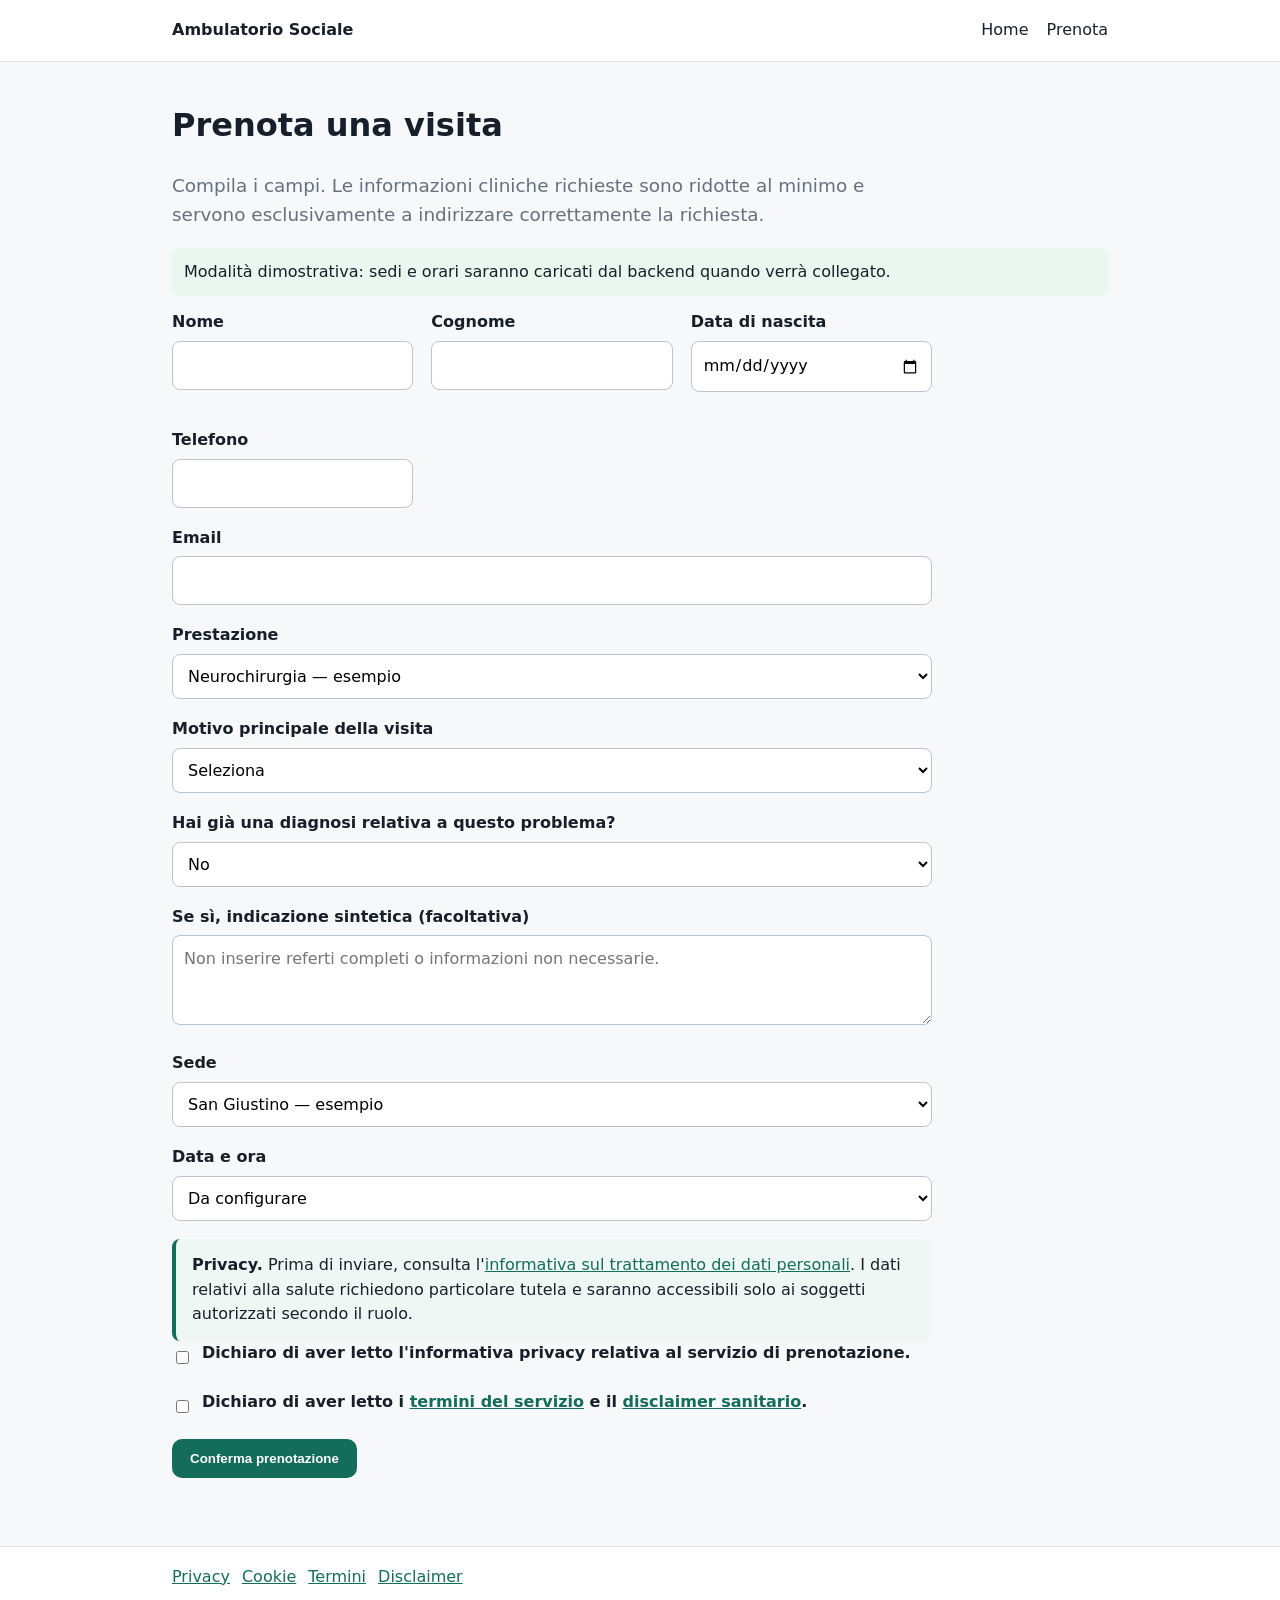
==== prenota.html @ bac7a3ce "Add files via upload" ====
<!doctype html><html lang="it"><head><meta charset="utf-8"><meta name="viewport" content="width=device-width,initial-scale=1"><title>Prenota | Ambulatorio Sociale</title><link rel="stylesheet" href="assets/style.css"></head><body><header><nav><span class="brand">Ambulatorio Sociale</span><a href="index.html">Home</a><a href="prenota.html">Prenota</a></nav></header><main><h1>Prenota una visita</h1><p class="lead">Compila i campi. Le informazioni cliniche richieste sono ridotte al minimo e servono esclusivamente a indirizzare correttamente la richiesta.</p><div id="demo-note" class="status">Modalità dimostrativa: sedi e orari saranno caricati dal backend quando verrà collegato.</div><form id="booking"><div class="grid"><div class="field"><label for="first_name">Nome</label><input id="first_name" name="first_name" autocomplete="given-name" required></div><div class="field"><label for="last_name">Cognome</label><input id="last_name" name="last_name" autocomplete="family-name" required></div><div class="field"><label for="birth_date">Data di nascita</label><input id="birth_date" name="birth_date" type="date" required></div><div class="field"><label for="phone">Telefono</label><input id="phone" name="phone" type="tel" autocomplete="tel" required></div></div><div class="field"><label for="email">Email</label><input id="email" name="email" type="email" autocomplete="email" required></div><div class="field"><label for="service">Prestazione</label><select id="service" name="service_id" required><option>Neurochirurgia — esempio</option></select></div><div class="field"><label for="symptom">Motivo principale della visita</label><select id="symptom" name="symptom" required><option value="">Seleziona</option><option>Mal di schiena / lombalgia</option><option>Dolore cervicale / cervicalgia</option><option>Sciatalgia</option><option>Formicolii o perdita di sensibilità</option><option>Dolore agli arti</option><option>Problema già diagnosticato alla colonna</option><option>Valutazione di esami o referti</option><option>Altro</option></select></div><div class="field"><label for="diagnosed">Hai già una diagnosi relativa a questo problema?</label><select id="diagnosed" name="diagnosed"><option value="no">No</option><option value="yes">Sì</option></select></div><div class="field"><label for="diagnosis">Se sì, indicazione sintetica (facoltativa)</label><textarea id="diagnosis" name="diagnosis" maxlength="500" placeholder="Non inserire referti completi o informazioni non necessarie."></textarea></div><div class="field"><label for="location">Sede</label><select id="location" name="location_id" required><option>San Giustino — esempio</option></select></div><div class="field"><label for="slot">Data e ora</label><select id="slot" name="slot_id" required><option>Da configurare</option></select></div><div class="notice"><strong>Privacy.</strong> Prima di inviare, consulta l'<a href="privacy.html" target="_blank">informativa sul trattamento dei dati personali</a>. I dati relativi alla salute richiedono particolare tutela e saranno accessibili solo ai soggetti autorizzati secondo il ruolo.</div><div class="field check"><input id="privacy_ack" name="privacy_ack" value="yes" type="checkbox" required><label for="privacy_ack">Dichiaro di aver letto l'informativa privacy relativa al servizio di prenotazione.</label></div><div class="field check"><input id="terms_ack" name="terms_ack" value="yes" type="checkbox" required><label for="terms_ack">Dichiaro di aver letto i <a href="termini.html" target="_blank">termini del servizio</a> e il <a href="disclaimer.html" target="_blank">disclaimer sanitario</a>.</label></div><button class="btn" type="submit">Conferma prenotazione</button><div id="status"></div></form></main><footer><div class="footer-inner"><a href="privacy.html">Privacy</a><a href="cookie.html">Cookie</a><a href="termini.html">Termini</a><a href="disclaimer.html">Disclaimer</a></div></footer><script src="assets/app.js"></script></body></html>
---- assets/style.css ----
:root{--ink:#17202a;--muted:#65717e;--bg:#f6f8fa;--card:#fff;--accent:#146c5a;--line:#dce3e8;--danger:#9b2c2c}*{box-sizing:border-box}body{margin:0;font-family:system-ui,-apple-system,Segoe UI,Roboto,sans-serif;background:var(--bg);color:var(--ink);line-height:1.55}header{background:#fff;border-bottom:1px solid var(--line)}nav,main,.footer-inner{max-width:980px;margin:auto;padding:18px 22px}nav{display:flex;gap:18px;align-items:center;flex-wrap:wrap}.brand{font-weight:800;margin-right:auto}a{color:var(--accent)}nav a{text-decoration:none;color:var(--ink)}.hero{padding:64px 22px 35px}.hero h1{font-size:clamp(2rem,5vw,3.7rem);line-height:1.05;margin:.2em 0}.lead{font-size:1.15rem;color:var(--muted);max-width:720px}.btn{display:inline-block;background:var(--accent);color:#fff;text-decoration:none;border:0;border-radius:10px;padding:12px 18px;font-weight:700;cursor:pointer}.btn.secondary{background:#fff;color:var(--accent);border:1px solid var(--accent)}.grid{display:grid;grid-template-columns:repeat(auto-fit,minmax(240px,1fr));gap:18px}.card{background:var(--card);border:1px solid var(--line);border-radius:14px;padding:20px}.notice{border-left:4px solid var(--accent);padding:14px 16px;background:#eef7f4;border-radius:8px}.warning{border-left-color:var(--danger);background:#fff4f4}form{max-width:760px}.field{margin:0 0 18px}label{font-weight:700;display:block;margin-bottom:6px}input,select,textarea{width:100%;padding:11px;border:1px solid #bac5ce;border-radius:8px;font:inherit;background:#fff}textarea{min-height:90px}.check{display:flex;gap:10px}.check input{width:auto;margin-top:5px}.small{font-size:.9rem;color:var(--muted)}footer{margin-top:50px;background:#fff;border-top:1px solid var(--line)}footer a{margin-right:12px}.status{padding:12px;border-radius:8px;margin:14px 0;display:none}.status.ok{display:block;background:#eaf7ef}.status.err{display:block;background:#fff0f0}.tag{display:inline-block;padding:4px 8px;background:#eaf1f0;border-radius:999px;font-size:.85rem}table{width:100%;border-collapse:collapse;background:#fff}th,td{text-align:left;border-bottom:1px solid var(--line);padding:10px}code{background:#edf1f3;padding:2px 5px;border-radius:4px}@media(max-width:600px){nav{gap:10px}.hero{padding-top:40px}table{font-size:.85rem}}
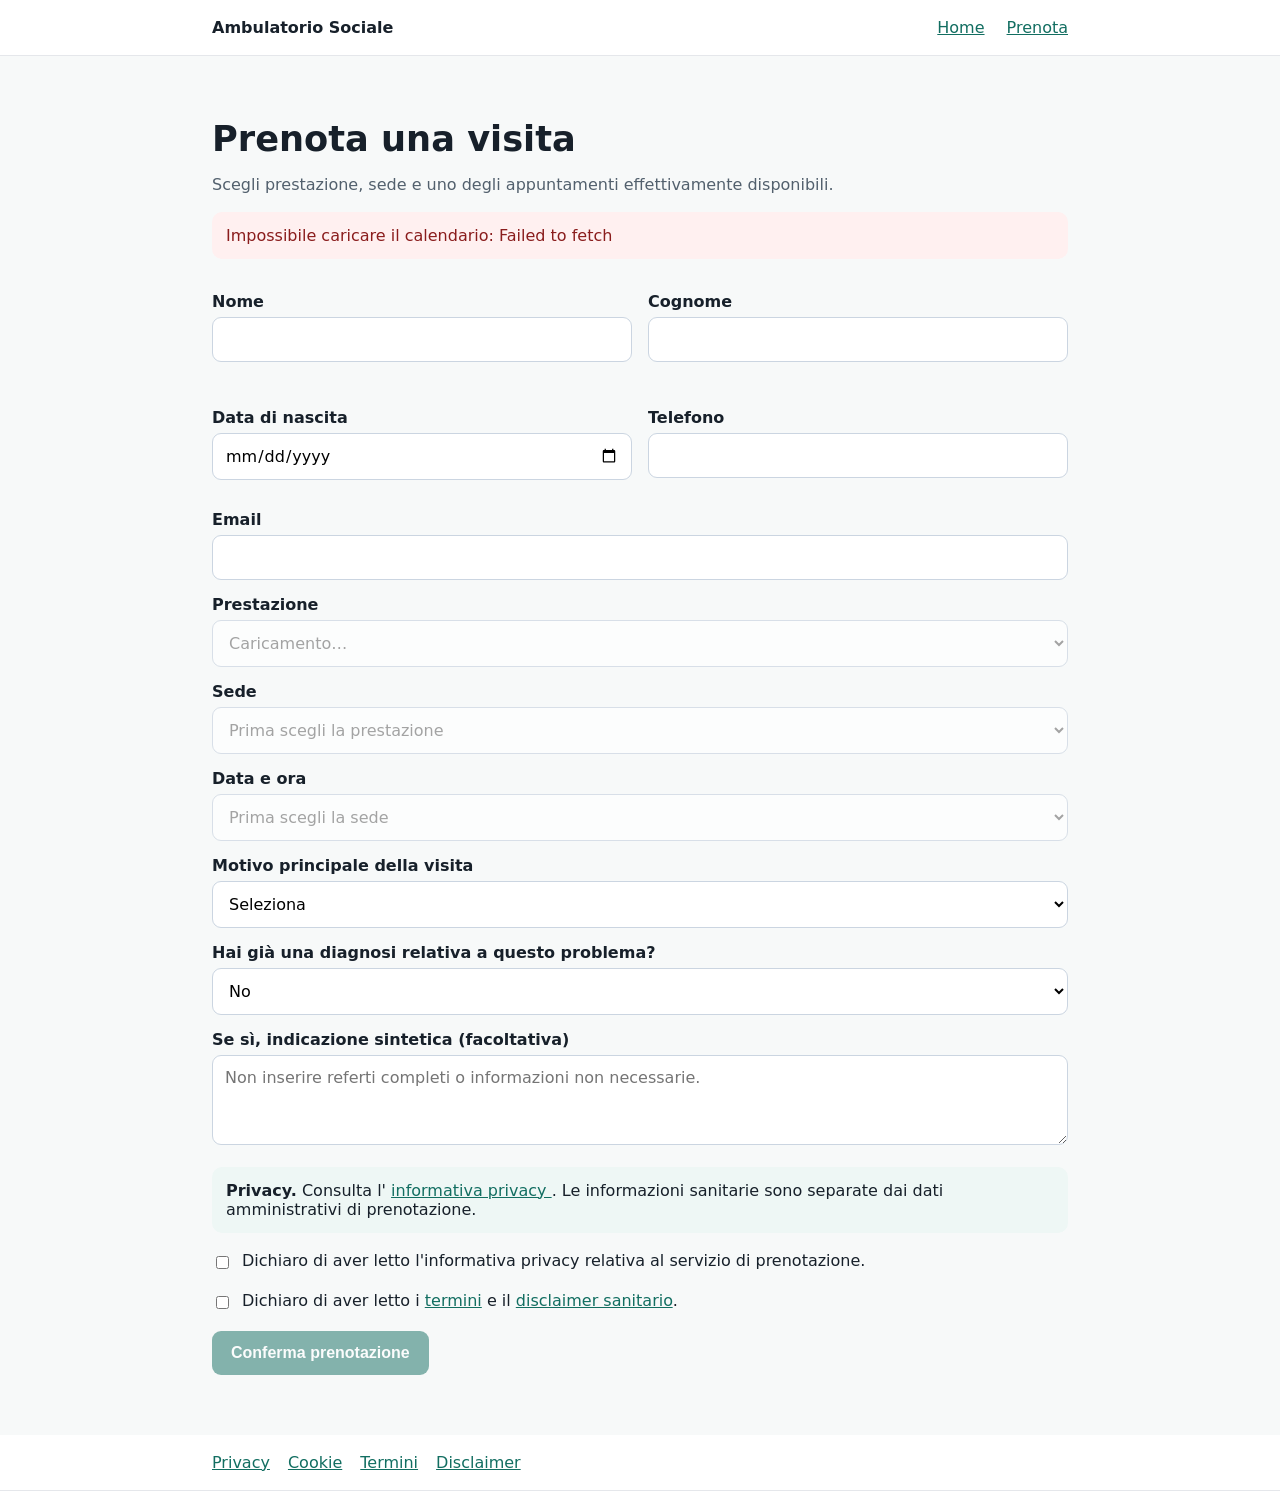
==== commit 58f6364b: "Update prenota.html" ====
--- a/prenota.html
+++ b/prenota.html
@@ -1 +1,660 @@
-<!doctype html><html lang="it"><head><meta charset="utf-8"><meta name="viewport" content="width=device-width,initial-scale=1"><title>Prenota | Ambulatorio Sociale</title><link rel="stylesheet" href="assets/style.css"></head><body><header><nav><span class="brand">Ambulatorio Sociale</span><a href="index.html">Home</a><a href="prenota.html">Prenota</a></nav></header><main><h1>Prenota una visita</h1><p class="lead">Compila i campi. Le informazioni cliniche richieste sono ridotte al minimo e servono esclusivamente a indirizzare correttamente la richiesta.</p><div id="demo-note" class="status">Modalità dimostrativa: sedi e orari saranno caricati dal backend quando verrà collegato.</div><form id="booking"><div class="grid"><div class="field"><label for="first_name">Nome</label><input id="first_name" name="first_name" autocomplete="given-name" required></div><div class="field"><label for="last_name">Cognome</label><input id="last_name" name="last_name" autocomplete="family-name" required></div><div class="field"><label for="birth_date">Data di nascita</label><input id="birth_date" name="birth_date" type="date" required></div><div class="field"><label for="phone">Telefono</label><input id="phone" name="phone" type="tel" autocomplete="tel" required></div></div><div class="field"><label for="email">Email</label><input id="email" name="email" type="email" autocomplete="email" required></div><div class="field"><label for="service">Prestazione</label><select id="service" name="service_id" required><option>Neurochirurgia — esempio</option></select></div><div class="field"><label for="symptom">Motivo principale della visita</label><select id="symptom" name="symptom" required><option value="">Seleziona</option><option>Mal di schiena / lombalgia</option><option>Dolore cervicale / cervicalgia</option><option>Sciatalgia</option><option>Formicolii o perdita di sensibilità</option><option>Dolore agli arti</option><option>Problema già diagnosticato alla colonna</option><option>Valutazione di esami o referti</option><option>Altro</option></select></div><div class="field"><label for="diagnosed">Hai già una diagnosi relativa a questo problema?</label><select id="diagnosed" name="diagnosed"><option value="no">No</option><option value="yes">Sì</option></select></div><div class="field"><label for="diagnosis">Se sì, indicazione sintetica (facoltativa)</label><textarea id="diagnosis" name="diagnosis" maxlength="500" placeholder="Non inserire referti completi o informazioni non necessarie."></textarea></div><div class="field"><label for="location">Sede</label><select id="location" name="location_id" required><option>San Giustino — esempio</option></select></div><div class="field"><label for="slot">Data e ora</label><select id="slot" name="slot_id" required><option>Da configurare</option></select></div><div class="notice"><strong>Privacy.</strong> Prima di inviare, consulta l'<a href="privacy.html" target="_blank">informativa sul trattamento dei dati personali</a>. I dati relativi alla salute richiedono particolare tutela e saranno accessibili solo ai soggetti autorizzati secondo il ruolo.</div><div class="field check"><input id="privacy_ack" name="privacy_ack" value="yes" type="checkbox" required><label for="privacy_ack">Dichiaro di aver letto l'informativa privacy relativa al servizio di prenotazione.</label></div><div class="field check"><input id="terms_ack" name="terms_ack" value="yes" type="checkbox" required><label for="terms_ack">Dichiaro di aver letto i <a href="termini.html" target="_blank">termini del servizio</a> e il <a href="disclaimer.html" target="_blank">disclaimer sanitario</a>.</label></div><button class="btn" type="submit">Conferma prenotazione</button><div id="status"></div></form></main><footer><div class="footer-inner"><a href="privacy.html">Privacy</a><a href="cookie.html">Cookie</a><a href="termini.html">Termini</a><a href="disclaimer.html">Disclaimer</a></div></footer><script src="assets/app.js"></script></body></html>
+<!doctype html>
+<html lang="it">
+<head>
+<meta charset="utf-8">
+<meta name="viewport" content="width=device-width,initial-scale=1">
+
+<title>Prenota | Ambulatorio Sociale</title>
+
+<style>
+:root{
+  font-family:system-ui,-apple-system,Segoe UI,Roboto,sans-serif;
+  color:#17202a;
+  background:#f7f9f9
+}
+
+*{box-sizing:border-box}
+body{margin:0}
+
+header,footer{
+  background:#fff;
+  border-bottom:1px solid #e5e7eb
+}
+
+nav,.footer-inner,main{
+  max-width:900px;
+  margin:auto;
+  padding:18px 22px
+}
+
+nav{
+  display:flex;
+  gap:22px;
+  align-items:center
+}
+
+.brand{
+  font-weight:800;
+  margin-right:auto
+}
+
+a{color:#126e61}
+
+main{
+  padding-top:38px;
+  padding-bottom:60px
+}
+
+h1{
+  font-size:2.2rem;
+  margin-bottom:8px
+}
+
+.lead{color:#52606d}
+
+.status,.notice{
+  padding:14px;
+  border-radius:10px;
+  background:#eef7f5;
+  margin:18px 0
+}
+
+.error{
+  background:#fff0f0;
+  color:#8a1c1c
+}
+
+.success{
+  background:#edf9f0;
+  color:#176b35
+}
+
+.grid{
+  display:grid;
+  grid-template-columns:1fr 1fr;
+  gap:16px
+}
+
+.field{margin:15px 0}
+
+label{
+  display:block;
+  font-weight:650;
+  margin-bottom:6px
+}
+
+input,select,textarea{
+  width:100%;
+  padding:12px;
+  border:1px solid #cbd5e1;
+  border-radius:9px;
+  background:white;
+  font:inherit
+}
+
+textarea{min-height:90px}
+
+.check{
+  display:flex;
+  gap:10px;
+  align-items:flex-start
+}
+
+.check input{
+  width:auto;
+  margin-top:5px
+}
+
+.check label{font-weight:400}
+
+.btn{
+  border:0;
+  border-radius:9px;
+  background:#126e61;
+  color:white;
+  padding:13px 19px;
+  font-weight:750;
+  font-size:1rem;
+  cursor:pointer
+}
+
+.btn:disabled{
+  opacity:.5;
+  cursor:not-allowed
+}
+
+.footer-inner{
+  display:flex;
+  gap:18px;
+  flex-wrap:wrap
+}
+
+@media(max-width:650px){
+  .grid{grid-template-columns:1fr}
+  nav{flex-wrap:wrap}
+}
+</style>
+</head>
+
+<body>
+
+<header>
+<nav>
+  <span class="brand">Ambulatorio Sociale</span>
+  <a href="index.html">Home</a>
+  <a href="prenota.html">Prenota</a>
+</nav>
+</header>
+
+<main>
+
+<h1>Prenota una visita</h1>
+
+<p class="lead">
+Scegli prestazione, sede e uno degli appuntamenti effettivamente disponibili.
+</p>
+
+<div id="connection" class="status">
+Connessione al calendario in corso…
+</div>
+
+<form id="booking">
+
+<div class="grid">
+
+<div class="field">
+<label for="first_name">Nome</label>
+<input id="first_name" autocomplete="given-name" required>
+</div>
+
+<div class="field">
+<label for="last_name">Cognome</label>
+<input id="last_name" autocomplete="family-name" required>
+</div>
+
+<div class="field">
+<label for="birth_date">Data di nascita</label>
+<input id="birth_date" type="date" required>
+</div>
+
+<div class="field">
+<label for="phone">Telefono</label>
+<input id="phone" type="tel" autocomplete="tel" required>
+</div>
+
+</div>
+
+<div class="field">
+<label for="email">Email</label>
+<input id="email" type="email" autocomplete="email" required>
+</div>
+
+<div class="field">
+<label for="service">Prestazione</label>
+
+<select id="service" required disabled>
+<option value="">Caricamento…</option>
+</select>
+
+</div>
+
+<div class="field">
+<label for="location">Sede</label>
+
+<select id="location" required disabled>
+<option value="">Prima scegli la prestazione</option>
+</select>
+
+</div>
+
+<div class="field">
+<label for="slot">Data e ora</label>
+
+<select id="slot" required disabled>
+<option value="">Prima scegli la sede</option>
+</select>
+
+</div>
+
+<div class="field">
+
+<label for="symptom">Motivo principale della visita</label>
+
+<select id="symptom" required>
+
+<option value="">Seleziona</option>
+<option>Mal di schiena / lombalgia</option>
+<option>Dolore cervicale / cervicalgia</option>
+<option>Sciatalgia</option>
+<option>Formicolii o perdita di sensibilità</option>
+<option>Dolore agli arti</option>
+<option>Problema già diagnosticato alla colonna</option>
+<option>Valutazione di esami o referti</option>
+<option>Altro</option>
+
+</select>
+
+</div>
+
+<div class="field">
+
+<label for="diagnosed">
+Hai già una diagnosi relativa a questo problema?
+</label>
+
+<select id="diagnosed">
+<option value="no">No</option>
+<option value="yes">Sì</option>
+</select>
+
+</div>
+
+<div class="field">
+
+<label for="diagnosis">
+Se sì, indicazione sintetica (facoltativa)
+</label>
+
+<textarea
+id="diagnosis"
+maxlength="500"
+placeholder="Non inserire referti completi o informazioni non necessarie.">
+</textarea>
+
+</div>
+
+<div class="notice">
+
+<strong>Privacy.</strong>
+
+Consulta l'
+<a href="privacy.html" target="_blank">
+informativa privacy
+</a>.
+
+Le informazioni sanitarie sono separate dai dati amministrativi di prenotazione.
+
+</div>
+
+<div class="field check">
+
+<input id="privacy_ack" type="checkbox" required>
+
+<label for="privacy_ack">
+Dichiaro di aver letto l'informativa privacy relativa al servizio di prenotazione.
+</label>
+
+</div>
+
+<div class="field check">
+
+<input id="terms_ack" type="checkbox" required>
+
+<label for="terms_ack">
+
+Dichiaro di aver letto i
+<a href="termini.html" target="_blank">termini</a>
+e il
+<a href="disclaimer.html" target="_blank">disclaimer sanitario</a>.
+
+</label>
+
+</div>
+
+<button
+id="submitBtn"
+class="btn"
+type="submit"
+disabled>
+
+Conferma prenotazione
+
+</button>
+
+<div id="formStatus"></div>
+
+</form>
+
+</main>
+
+<footer>
+
+<div class="footer-inner">
+
+<a href="privacy.html">Privacy</a>
+<a href="cookie.html">Cookie</a>
+<a href="termini.html">Termini</a>
+<a href="disclaimer.html">Disclaimer</a>
+
+</div>
+
+</footer>
+
+<script>
+
+/* =========================================================
+   COLLEGAMENTO SUPABASE
+   ========================================================= */
+
+const SUPABASE_URL =
+"https://tsnpjkcubrzlxmremqbx.supabase.co";
+
+/*
+IMPORTANTE:
+incolla qui SOLO la Publishable key.
+
+NON inserire:
+- Secret key
+- service_role
+- password database
+*/
+
+const SUPABASE_KEY =
+"sb_publishable_WlOXmDGGtulKr1OOsDlEWg_TEoaLpDz";
+
+
+const headers = {
+  apikey: SUPABASE_KEY,
+  Authorization: `Bearer ${SUPABASE_KEY}`
+};
+
+
+const service =
+document.querySelector('#service');
+
+const locationSel =
+document.querySelector('#location');
+
+const slotSel =
+document.querySelector('#slot');
+
+
+let availabilities = [];
+let slots = [];
+
+
+/* =========================================================
+   CHIAMATA API
+   ========================================================= */
+
+async function api(table, query='') {
+
+  const r = await fetch(
+    `${SUPABASE_URL}/rest/v1/${table}?${query}`,
+    {headers}
+  );
+
+  if(!r.ok)
+    throw new Error(`${table}: ${r.status}`);
+
+  return r.json();
+}
+
+
+/* =========================================================
+   FORMATO DATA ITALIANO
+   ========================================================= */
+
+function fmt(iso){
+
+  const d = new Date(iso);
+
+  return new Intl.DateTimeFormat(
+    'it-IT',
+    {
+      weekday:'short',
+      day:'2-digit',
+      month:'long',
+      hour:'2-digit',
+      minute:'2-digit',
+      timeZone:'Europe/Rome'
+    }
+  ).format(d);
+
+}
+
+
+/* =========================================================
+   CARICAMENTO DATI
+   ========================================================= */
+
+async function init(){
+
+try{
+
+  if(SUPABASE_KEY.includes('INCOLLA_QUI'))
+    throw new Error('Manca la Publishable key');
+
+
+  const [
+    services,
+    locations,
+    av,
+    sl
+  ] = await Promise.all([
+
+    api(
+      'prestazioni',
+      'select=id,nome&attiva=eq.true&order=nome'
+    ),
+
+    api(
+      'sedi',
+      'select=id,nome&attiva=eq.true&order=nome'
+    ),
+
+    api(
+      'disponibilita',
+      'select=id,sede_id,prestazione_id,data&attiva=eq.true&order=data'
+    ),
+
+    api(
+      'slot',
+      'select=id,disponibilita_id,data_ora&stato=eq.disponibile&order=data_ora'
+    )
+
+  ]);
+
+
+  availabilities = av;
+  slots = sl;
+
+  window._locations = locations;
+
+
+  service.innerHTML =
+    '<option value="">Seleziona la prestazione</option>' +
+
+    services.map(
+      x =>
+      `<option value="${x.id}">
+        ${x.nome}
+      </option>`
+    ).join('');
+
+
+  service.disabled = false;
+
+
+  document.querySelector('#connection')
+    .textContent =
+    'Calendario collegato. Gli orari mostrati provengono dal database.';
+
+
+}catch(e){
+
+  const el =
+    document.querySelector('#connection');
+
+  el.className = 'status error';
+
+  el.textContent =
+    'Impossibile caricare il calendario: ' +
+    e.message;
+
+}
+
+}
+
+
+/* =========================================================
+   PRESTAZIONE → SEDI
+   ========================================================= */
+
+service.addEventListener(
+'change',
+()=>{
+
+  const aids = new Set(
+
+    availabilities
+
+      .filter(
+        a =>
+        a.prestazione_id === service.value
+      )
+
+      .map(
+        a => a.sede_id
+      )
+
+  );
+
+
+  const locs =
+    (window._locations || [])
+
+    .filter(
+      l => aids.has(l.id)
+    );
+
+
+  locationSel.innerHTML =
+
+    '<option value="">Seleziona la sede</option>' +
+
+    locs.map(
+      x =>
+      `<option value="${x.id}">
+        ${x.nome}
+      </option>`
+    ).join('');
+
+
+  locationSel.disabled =
+    !service.value;
+
+
+  slotSel.disabled = true;
+
+  slotSel.innerHTML =
+    '<option value="">Prima scegli la sede</option>';
+
+
+  document.querySelector('#submitBtn')
+    .disabled = true;
+
+});
+
+
+/* =========================================================
+   SEDE → SLOT
+   ========================================================= */
+
+locationSel.addEventListener(
+'change',
+()=>{
+
+  const ids = new Set(
+
+    availabilities
+
+      .filter(
+        a =>
+        a.prestazione_id === service.value &&
+        a.sede_id === locationSel.value
+      )
+
+      .map(
+        a => a.id
+      )
+
+  );
+
+
+  const ss = slots.filter(
+    s =>
+    ids.has(s.disponibilita_id)
+  );
+
+
+  slotSel.innerHTML =
+
+    '<option value="">Seleziona data e ora</option>' +
+
+    ss.map(
+      x =>
+      `<option value="${x.id}">
+        ${fmt(x.data_ora)}
+      </option>`
+    ).join('');
+
+
+  slotSel.disabled =
+    !locationSel.value ||
+    ss.length === 0;
+
+
+  document.querySelector('#submitBtn')
+    .disabled = true;
+
+});
+
+
+/* =========================================================
+   ABILITA PULSANTE
+   ========================================================= */
+
+slotSel.addEventListener(
+'change',
+()=>{
+
+  document.querySelector('#submitBtn')
+    .disabled =
+    !slotSel.value;
+
+});
+
+
+/* =========================================================
+   INVIO
+   Per ora NON registra dati sanitari.
+   ========================================================= */
+
+document.querySelector('#booking')
+.addEventListener(
+'submit',
+e=>{
+
+  e.preventDefault();
+
+  const el =
+    document.querySelector('#formStatus');
+
+  el.className = 'status';
+
+  el.textContent =
+  'Calendario collegato correttamente. ' +
+  'L’invio della prenotazione verrà attivato nel passaggio successivo tramite una funzione sicura lato database.';
+
+});
+
+
+/* AVVIO */
+
+init();
+
+</script>
+
+</body>
+</html>
